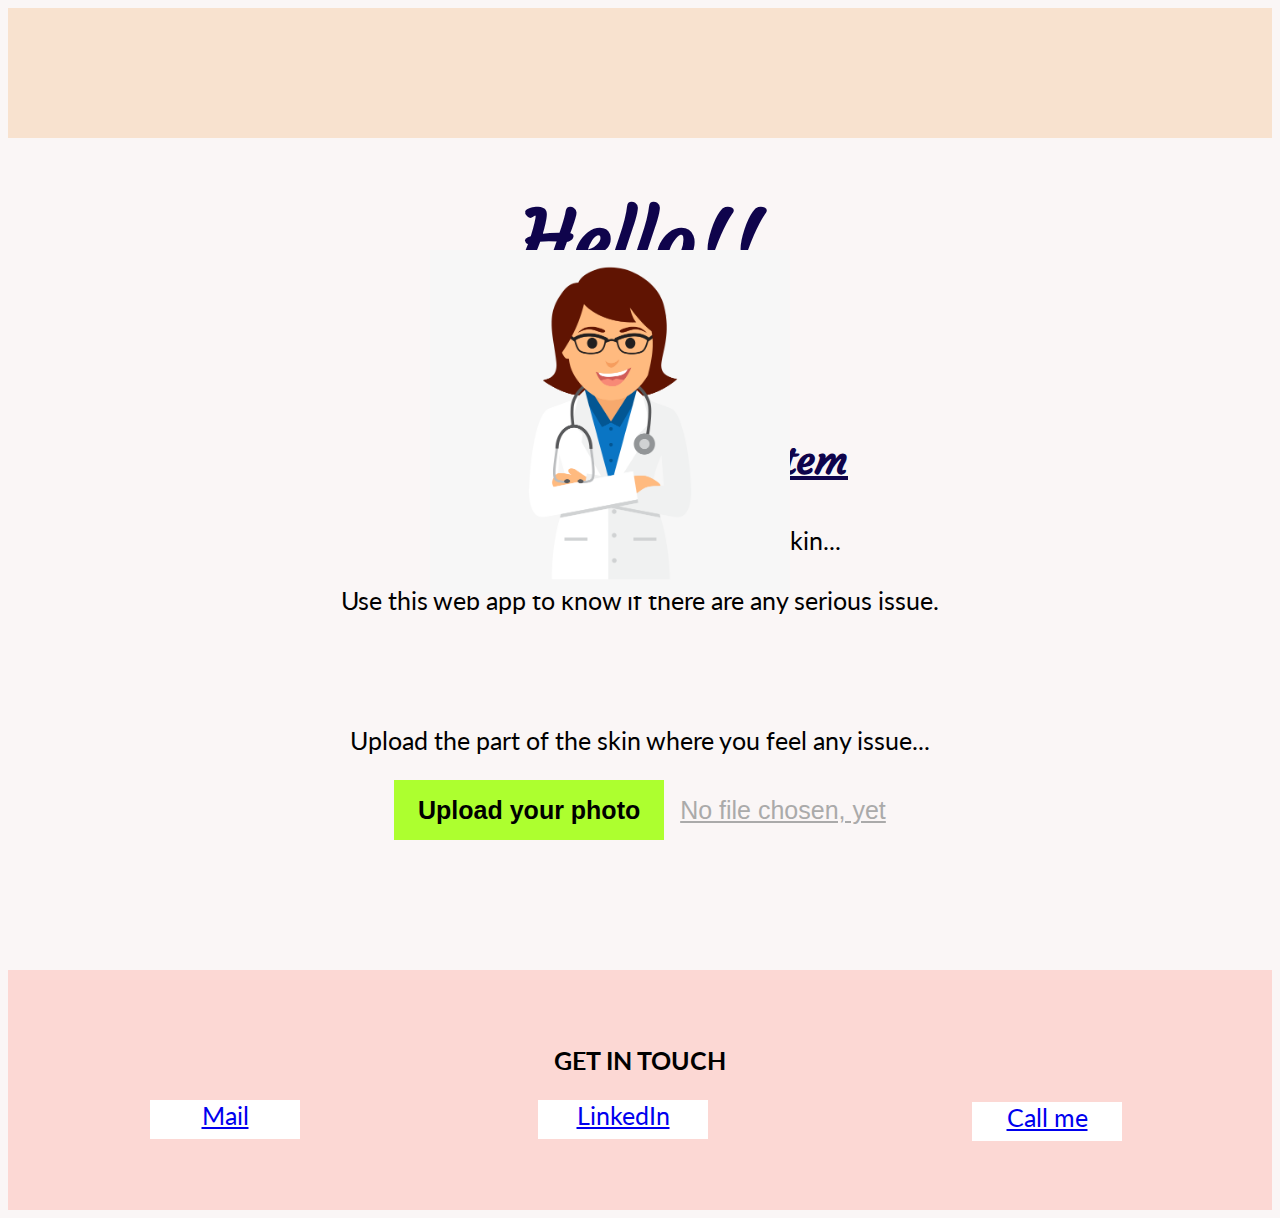
==== index.html @ 2c9ec553 "publishing monitoring site" ====
<!DOCTYPE html>
<html>
    <head>
    <title>
      Skin Monitoring System        
    </title>
    <link rel="stylesheet" href="css/styles.css">
    <link rel="icon" href="favicon.ico"> 
    <link rel="preconnect" href="https://fonts.googleapis.com">
    <link rel="preconnect" href="https://fonts.gstatic.com" crossorigin>
    <link href="https://fonts.googleapis.com/css2?family=STIX+Two+Math&display=swap" rel="stylesheet">
    <link href="https://fonts.googleapis.com/css2?family=Heebo:wght@300&family=Roboto:wght@100&family=STIX+Two+Math&display=swap" rel="stylesheet">
    <link href="https://fonts.googleapis.com/css2?family=Lato:ital@1&display=swap" rel="stylesheet">



<link href="https://fonts.googleapis.com/css2?family=Courgette&display=swap" rel="stylesheet">
<link href="https://fonts.googleapis.com/css2?family=Uchen&display=swap" rel="stylesheet">

    </head>
    <body>

      <div class="upper_body">
     
      </div>
      <h1><u>Hello!!</u></h1>
        <h3><u>Welcome to the</u></h3>
        <h3><u>Skin Monitoring System</u></h3>
        <img class="doctor" src="doctor.png" alt="doctor photo" >
        <p > If you face any changes in your skin...
          <br>
          <br>
          Use this web app to know if there are any serious issue. 
        </p>
        <br>
        <br>
        <p>Upload the part of the skin where you feel any issue...</p>
      
        <input type="file" id="real-file" hidden="hidden"/>
        <button type="button" id="custom-button"><b>Upload your photo</b></button>
        <span id="custom-text">No file chosen, yet</span>
        <script type="text/javascript">
        const realFileBtn=document.getElementById("real-file");
        const customBtn = document.getElementById("custom-button");
        const customTxt = document.getElementById("custom-text");

        customBtn.addEventListener("click",function() {
          realFileBtn.click();
        });
        realFileBtn.addEventListener("change", function() {
  if (realFileBtn.value) {
    customTxt.innerHTML = realFileBtn.value.match(
      /[\/\\]([\w\d\s\.\-\(\)]+)$/
    )[1];
  } else {
    customTxt.innerHTML = "No file chosen, yet.";
  }
});
        </script>
        <div class="lower_body">
          <p><b>GET IN TOUCH</b></p>
         
       
        <div class="mail">
            <a href="mailto:at01tandon@gmail.com">Mail </a>
        </div>
        <div class="Linked">
            <a href="https://www.linkedin.com/in/aarohi-tandon-34b63819b/">LinkedIn </a>
        </div>
        <div class="call_me">
            <a href="contacts.html">Call me </a>
        </div>
        </div>
    </body>

</html>
---- css/styles.css ----
body{
    text-align: center;
    background-color: rgb(250, 246, 246);
    font-size: 25px;
    font-family: 'Lato', sans-serif;
    color: black;
}
h1{
    color:#0F044C ;
    font-family: 'Courgette', cursive;
    font-size: 80px;
}
h3{
    font-family: 'Courgette', cursive;
    font-size: 40px;
    color:#0F044C;
}

img.doctor{
    position: absolute;
    left: 430px;
    top:250px;
    width: 360px;
    
}


.upper_body {
   display: block;
   width: auto;
    height: 130px;
    margin-top: 0%;
    background-color: #F8E2CF;
}

.upper_body p{
    font-size: 30px;
    padding-top: 55px;
    padding-left: 10px;
}
button{
    height: 60px;
    width: 270px;
    font-size: 25px;
    background-color: greenyellow;
    border: greenyellow;
    text-decoration: dotted;
    cursor: pointer;
    transition-duration: 0.5s;
    padding: 5px 13px;
}
button:hover{
    background-color: green;
    color: white;
}
#custom-text {
    margin-left: 10px;
    font-family: sans-serif;
    color: #aaa;
    font-size: 25px;
    text-decoration: underline;
  }

  .lower_body{
    display: block;
    width: auto;
     height: 110px;
     margin-top: 130px;
     background-color: #FCD8D4;
     text-align: center;
   
   
     padding: 50px 0px 80px 0px;
     
 }
 .lower_body p{
     font-style: arial ;
 }
 .mail{
    box-sizing: border-box;
    border: 10px ;
    background-color: white;
    width: 150px;
    height: 39px;
    float: left;
    position: absolute;
    left: 150px;
}
.Linked{
    width: 170px;
    height: 39px;
    box-sizing: border-box;
    border: 1px #CDF0EA;
    border: 10px ;
    background-color: white;
    display: inline-block;
    margin-left: auto;
    margin-right: auto;
    position: relative;
    left: 58px;
   
   
}
.call_me{
    height: 39px;
    box-sizing: border-box;
    border: 1px #353d3c;
    border: 10px ;
    background-color: white;
    width: 150px;
    display: inline;
    float: right;
    position: relative;
    top: 2px;
    bottom: 150px;
    right: 150px;
}
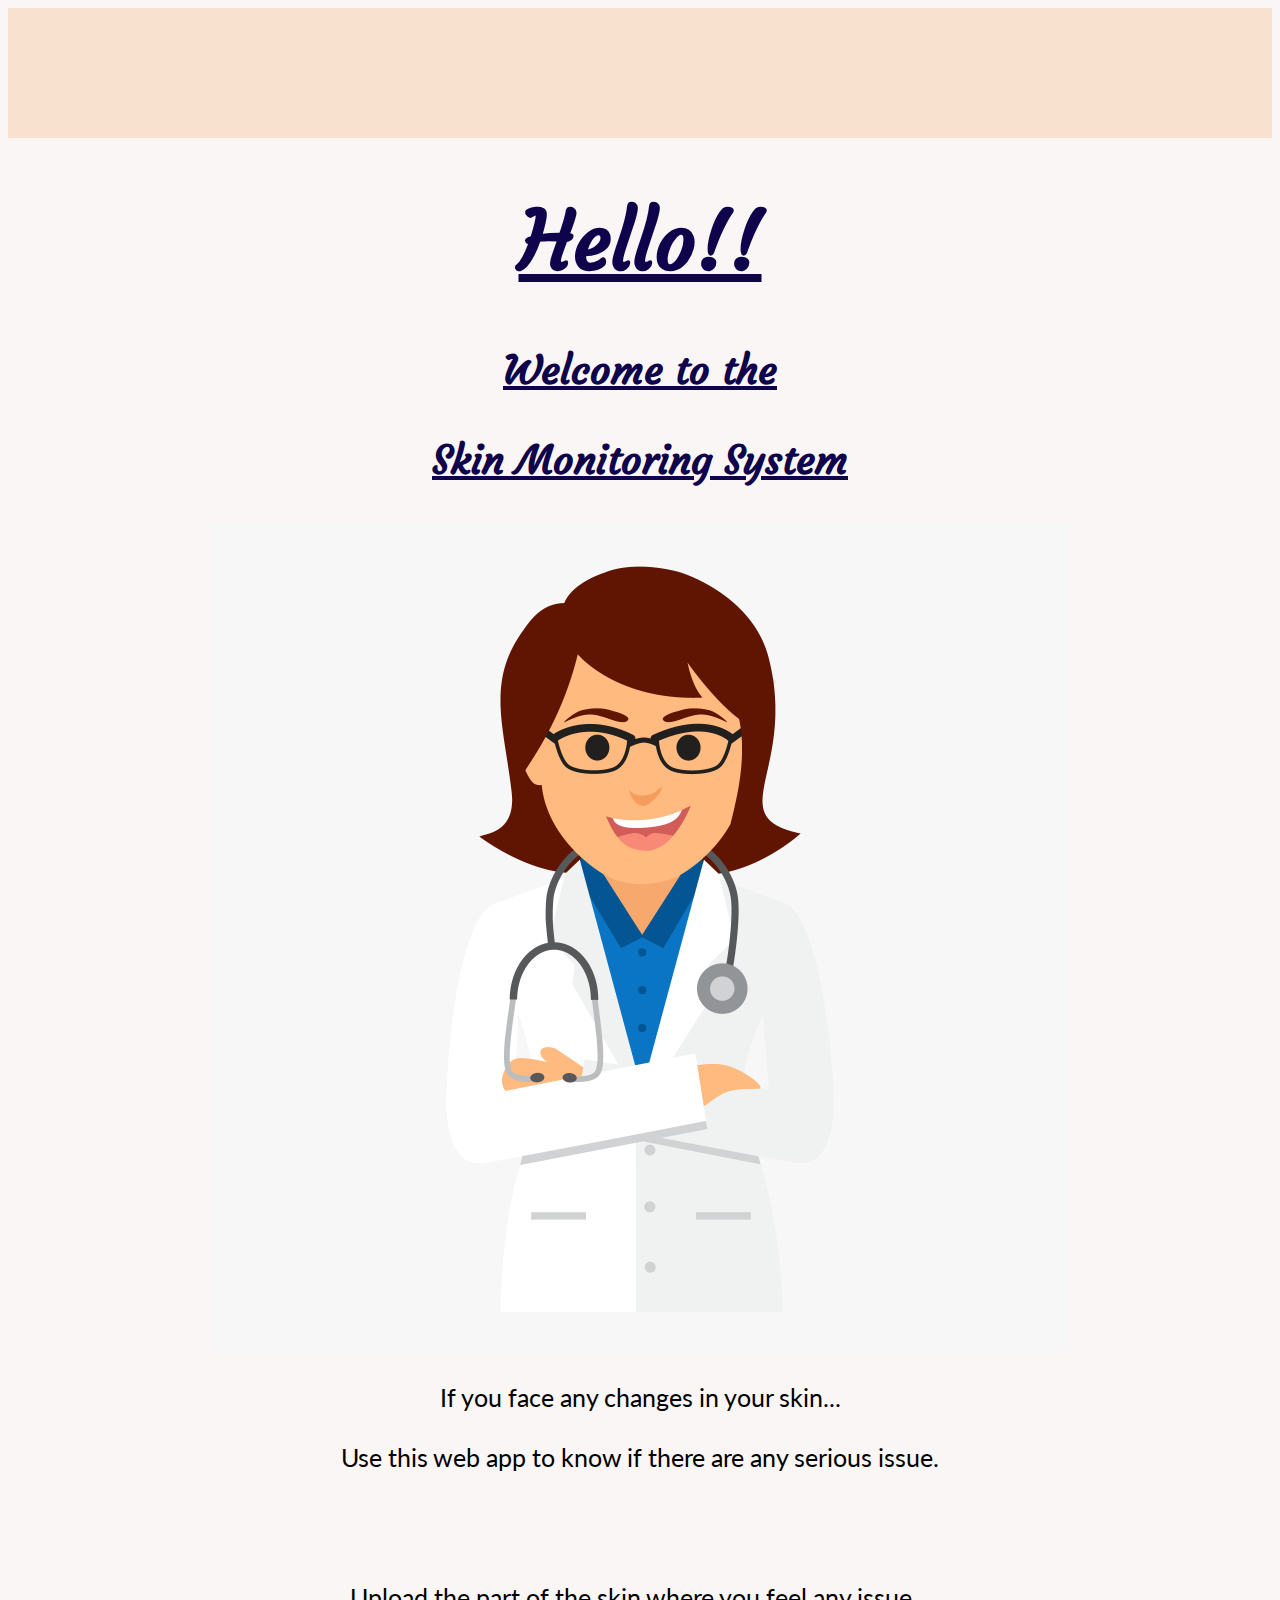
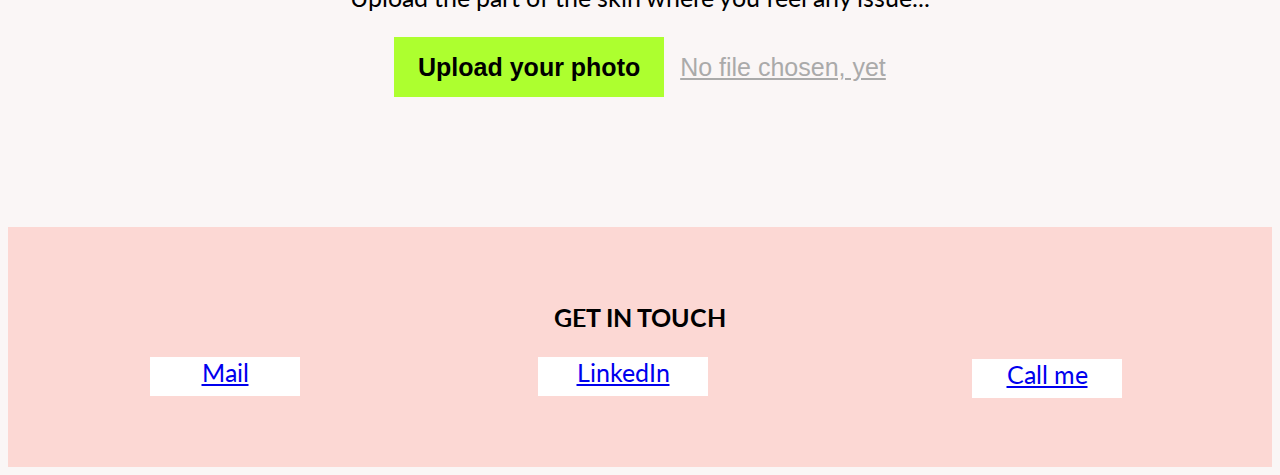
==== commit 758ed17d: "Update index.html" ====
--- a/index.html
+++ b/index.html
@@ -24,6 +24,7 @@
      
       </div>
       <h1><u>Hello!!</u></h1>
+        <div class="middle_body">
         <h3><u>Welcome to the</u></h3>
         <h3><u>Skin Monitoring System</u></h3>
         <img class="doctor" src="doctor.png" alt="doctor photo" >
@@ -32,6 +33,7 @@
           <br>
           Use this web app to know if there are any serious issue. 
         </p>
+        </div>
         <br>
         <br>
         <p>Upload the part of the skin where you feel any issue...</p>
--- a/css/styles.css
+++ b/css/styles.css
@@ -17,10 +17,8 @@
 }
 
 img.doctor{
-    position: absolute;
-    left: 430px;
-    top:250px;
-    width: 360px;
+    position: relative;
+    
     
 }
 
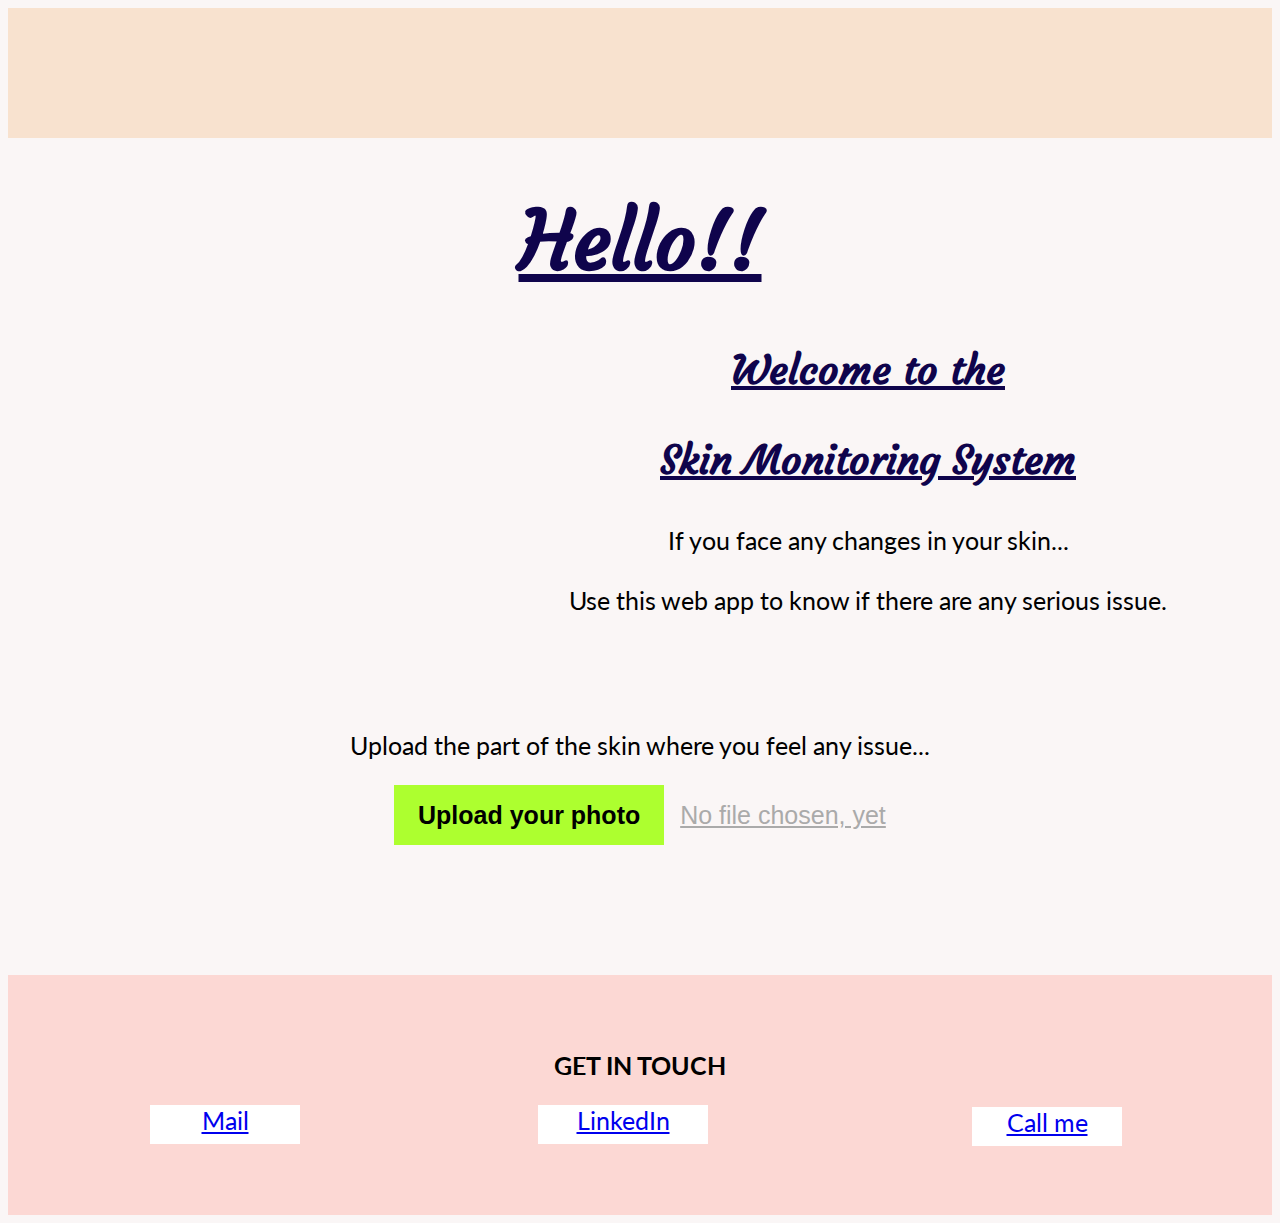
==== commit 016abfe1: "Update index.html" ====
--- a/index.html
+++ b/index.html
@@ -27,7 +27,7 @@
         <div class="middle_body">
         <h3><u>Welcome to the</u></h3>
         <h3><u>Skin Monitoring System</u></h3>
-        <img class="doctor" src="doctor.png" alt="doctor photo" >
+       
         <p > If you face any changes in your skin...
           <br>
           <br>
--- a/css/styles.css
+++ b/css/styles.css
@@ -16,11 +16,19 @@
     color:#0F044C;
 }
 
-img.doctor{
-    position: relative;
+.middle_body{
+    margin-left: 360px;
+   
+    width: 1000px;
+    height: 300px;
+    text-align: center;
+}
+
+.middle_body img{
     
-    
-}
+    height: 260px;
+    float: left;
+  }
 
 
 .upper_body {
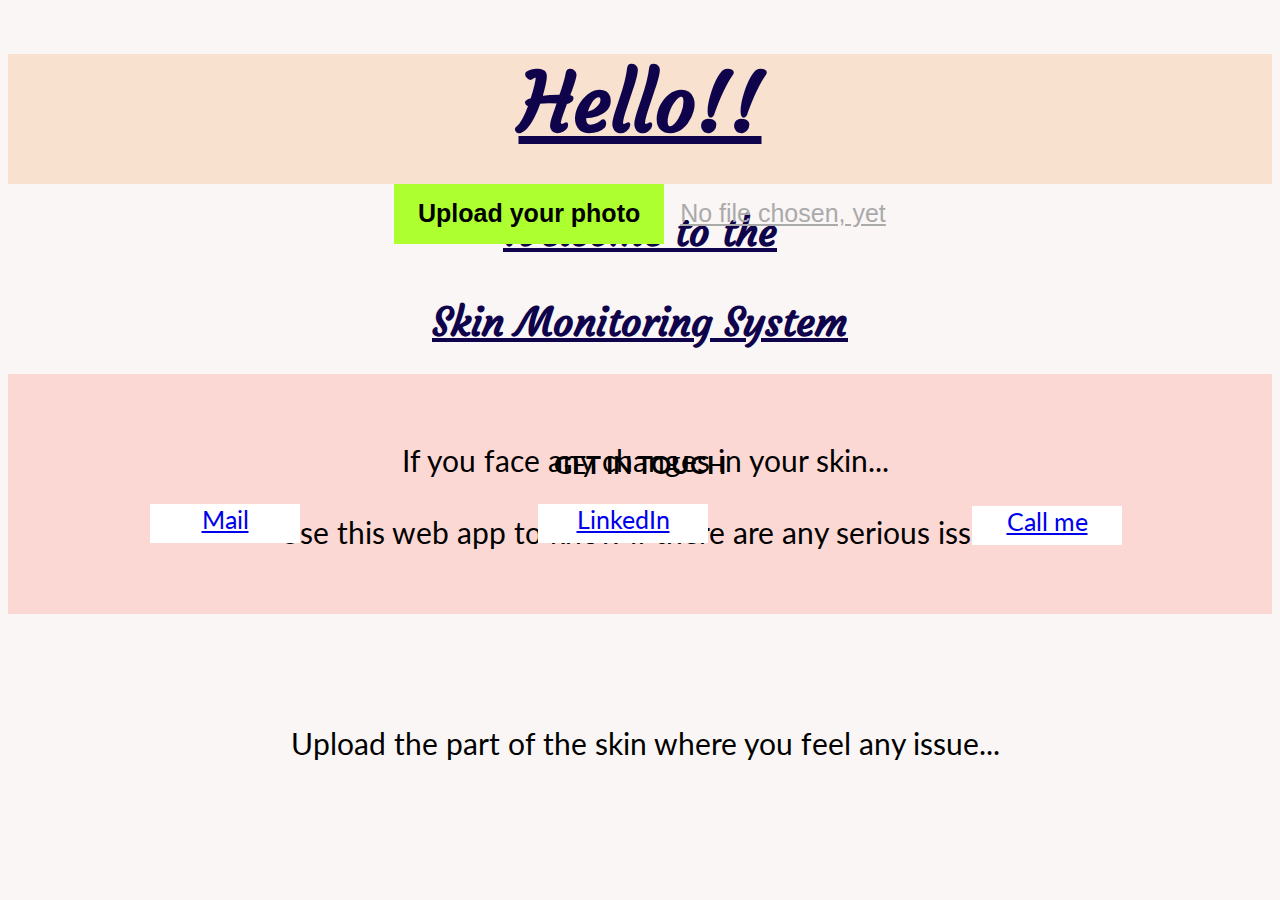
==== commit c732532c: "Update index.html" ====
--- a/index.html
+++ b/index.html
@@ -22,9 +22,9 @@
 
       <div class="upper_body">
      
-      </div>
+      
       <h1><u>Hello!!</u></h1>
-        <div class="middle_body">
+        
         <h3><u>Welcome to the</u></h3>
         <h3><u>Skin Monitoring System</u></h3>
        
@@ -33,11 +33,11 @@
           <br>
           Use this web app to know if there are any serious issue. 
         </p>
-        </div>
+       
         <br>
         <br>
         <p>Upload the part of the skin where you feel any issue...</p>
-      
+       </div>
         <input type="file" id="real-file" hidden="hidden"/>
         <button type="button" id="custom-button"><b>Upload your photo</b></button>
         <span id="custom-text">No file chosen, yet</span>
--- a/css/styles.css
+++ b/css/styles.css
@@ -17,18 +17,10 @@
 }
 
 .middle_body{
-    margin-left: 360px;
-   
-    width: 1000px;
-    height: 300px;
+    
     text-align: center;
 }
 
-.middle_body img{
-    
-    height: 260px;
-    float: left;
-  }
 
 
 .upper_body {
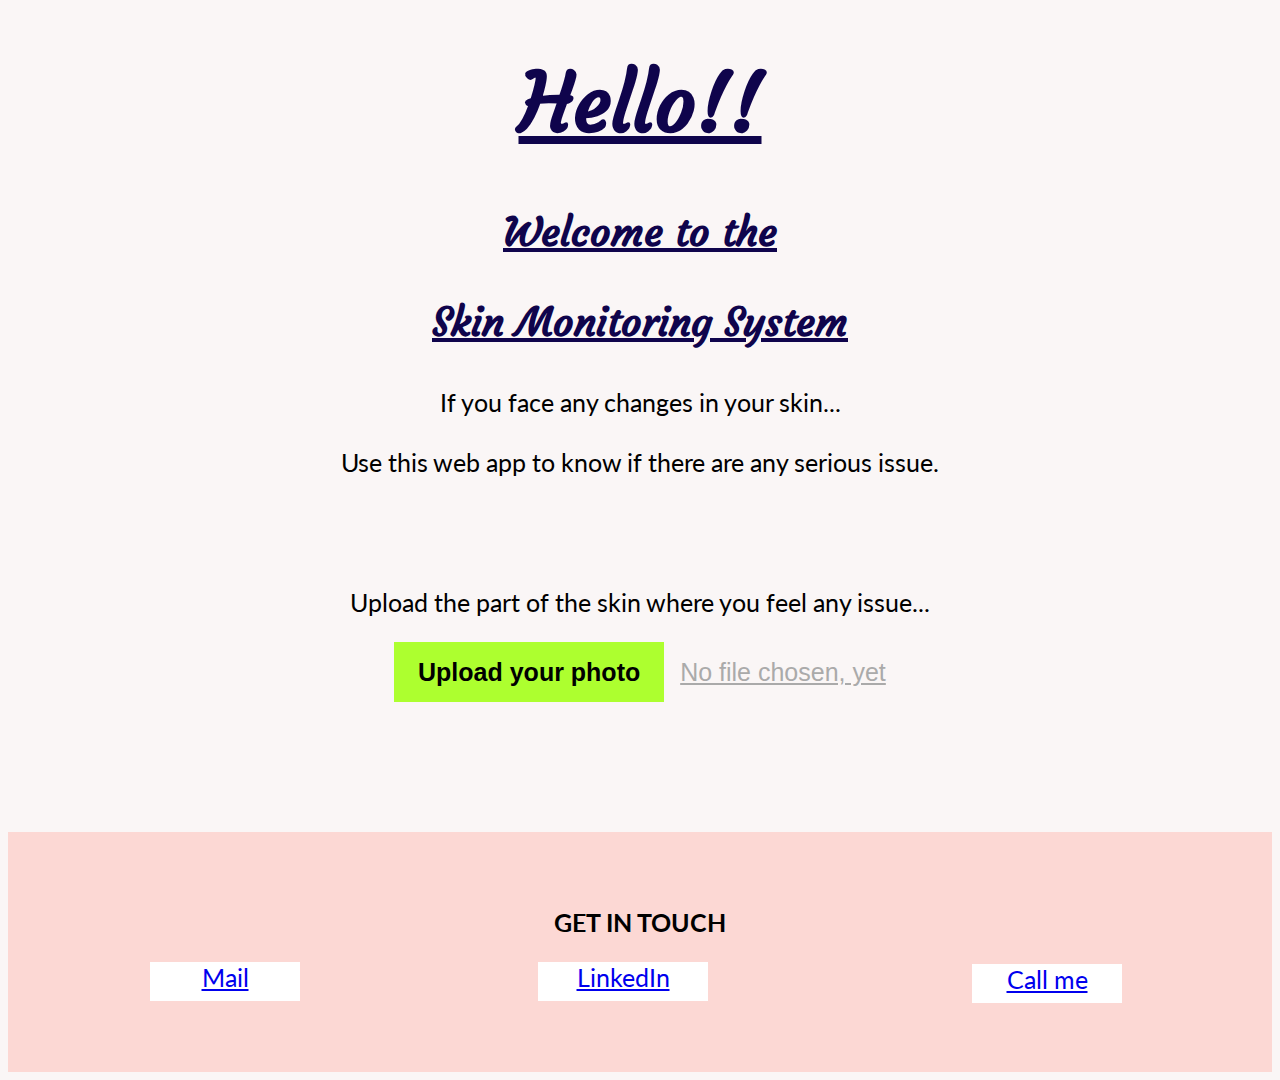
==== commit 126f9dd1: "Update index.html" ====
--- a/index.html
+++ b/index.html
@@ -20,7 +20,7 @@
     </head>
     <body>
 
-      <div class="upper_body">
+     
      
       
       <h1><u>Hello!!</u></h1>
@@ -37,7 +37,7 @@
         <br>
         <br>
         <p>Upload the part of the skin where you feel any issue...</p>
-       </div>
+      
         <input type="file" id="real-file" hidden="hidden"/>
         <button type="button" id="custom-button"><b>Upload your photo</b></button>
         <span id="custom-text">No file chosen, yet</span>
